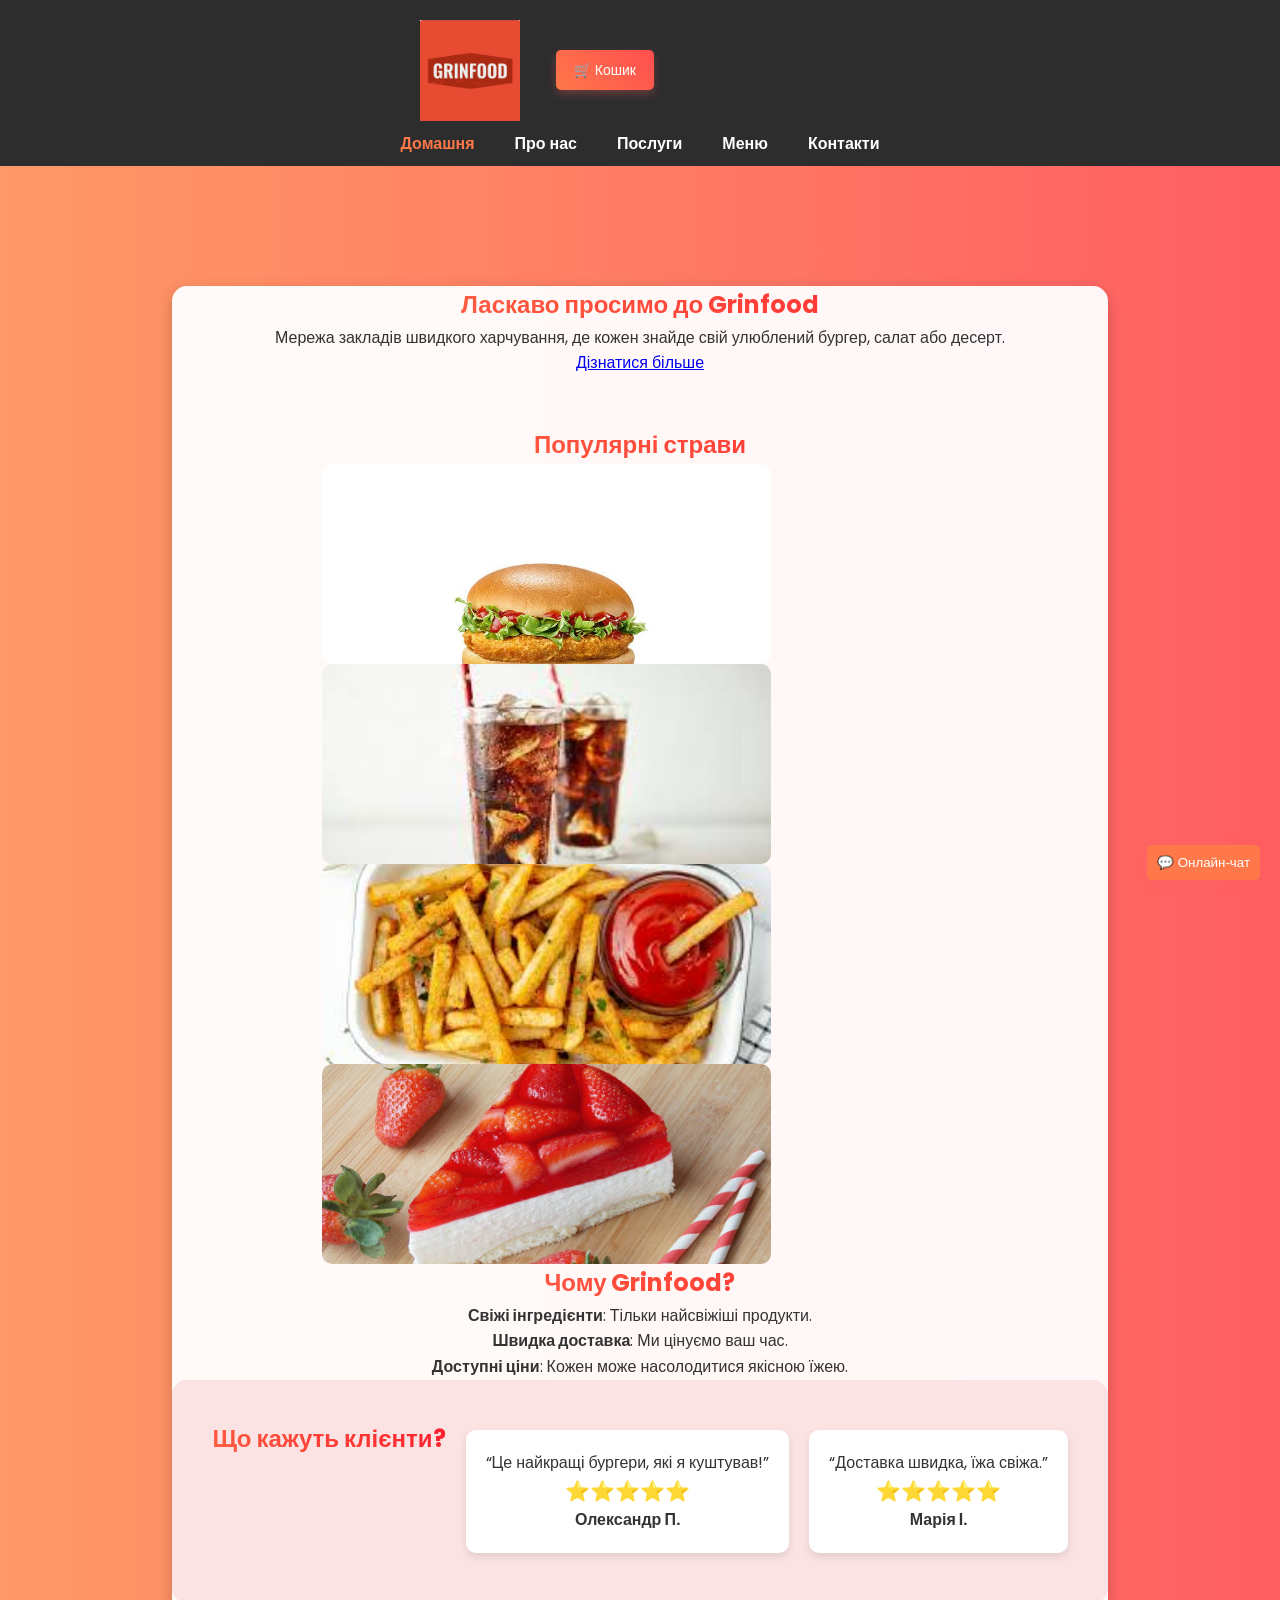
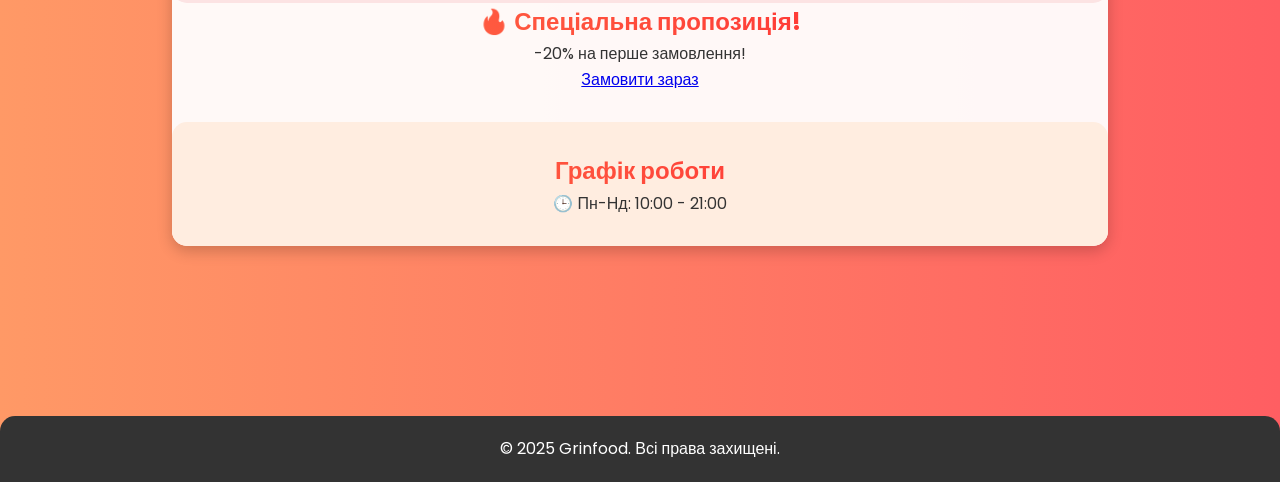
==== public/index.html @ 7db06504 "Update project" ====
<!DOCTYPE html>
<html lang="uk">
<head>
  <meta charset="UTF-8">
  <meta name="viewport" content="width=device-width, initial-scale=1.0">
  <title>Grinfood - Домашня</title>
  <link rel="stylesheet" href="css/styles.css">
  <link href="https://fonts.googleapis.com/css2?family=Poppins:wght@400;700&display=swap" rel="stylesheet">
</head>
<body>

<header>
  <nav>
    <div class="header-content">
      <a href="index.html" class="logo-link">
        <img src="images/logo.png" alt="Grinfood logo" class="logo">
      </a>
      <button class="cart-btn">🛒 Кошик</button>

      <div class="burger-menu">
        <div class="bar"></div>
        <div class="bar"></div>
        <div class="bar"></div>
      </div>
    </div>

    <ul class="nav-links">
      <li><a href="index.html" id="home">Домашня</a></li>
      <li><a href="about.html" id="about">Про нас</a></li>
      <li><a href="services.html" id="services">Послуги</a></li>
      <li><a href="menu.html" id="menu">Меню</a></li>
      <li><a href="contacts.html" id="contacts">Контакти</a></li>
    </ul>
  </nav>
</header>

<main>
  <!-- Головний блок -->
  <section id="hero">
    <h1>Ласкаво просимо до Grinfood</h1>
    <p>Мережа закладів швидкого харчування, де кожен знайде свій улюблений бургер, салат або десерт.</p>
    <a href="services.html" class="btn">Дізнатися більше</a>
  </section>

  <!-- Слайдер популярних страв -->
  <section class="popular-dishes">
    <h2>Популярні страви</h2>
    <div class="swiper mySwiper">
      <div class="swiper-wrapper">
        <div class="swiper-slide"><img src="images/chickenburger.jpg" alt="Бургер"></div>
        <div class="swiper-slide"><img src="images/cola.jpg" alt="Напій"></div>
        <div class="swiper-slide"><img src="images/fries.jpg" alt="Закуска"></div>
        <div class="swiper-slide"><img src="images/chizkeyk.jpg" alt="Десерт"></div>
      </div>
      <div class="swiper-pagination"></div>
    </div>
  </section>


  <!-- Переваги -->
  <section>
    <h2>Чому Grinfood?</h2>
    <ul id="features-list">
      <li><strong>Свіжі інгредієнти</strong>: Тільки найсвіжіші продукти.</li>
      <li><strong>Швидка доставка</strong>: Ми цінуємо ваш час.</li>
      <li><strong>Доступні ціни</strong>: Кожен може насолодитися якісною їжею.</li>
    </ul>
  </section>

  <!-- Відгуки -->
  <section class="testimonials">
    <h2>Що кажуть клієнти?</h2>
    <div class="review">
      <p>“Це найкращі бургери, які я куштував!”</p>
      <span>⭐⭐⭐⭐⭐</span>
      <h4>Олександр П.</h4>
    </div>
    <div class="review">
      <p>“Доставка швидка, їжа свіжа.”</p>
      <span>⭐⭐⭐⭐⭐</span>
      <h4>Марія І.</h4>
    </div>
  </section>

  <!-- Акції -->
  <section class="promo">
    <h2>🔥 Спеціальна пропозиція!</h2>
    <p>-20% на перше замовлення!</p>
    <a href="menu.html" class="btn">Замовити зараз</a>
  </section>

  <!-- Графік роботи -->
  <section class="work-schedule">
    <h2>Графік роботи</h2>
    <p>🕒 Пн-Нд: 10:00 - 21:00</p>
  </section>
</main>

<!-- Кошик -->
<div id="cart" class="cart">
  <h2>🛒 Ваш кошик</h2>
  <ul id="cart-items"></ul>
  <p><strong>Загальна сума: <span id="total-price">0</span> грн</strong></p>
  <button onclick="clearCart()">Очистити кошик</button>
  <button onclick="checkout()">Оформити замовлення</button>
</div>
<button id="scrollTopBtn">⬆️ Вгору</button>

<div class="theme-toggle">
  <span>🌞</span>
  <input type="checkbox" id="theme-switch">
  <span>🌙</span>
  <button id="theme-toggle">🌙 / ☀️</button>

</div>

<div class="chat-widget">
  <button id="chat-btn">💬 Онлайн-чат</button>
  <div class="chat-box" id="chat-box">
    <p>Привіт! Як ми можемо допомогти?</p>
    <input type="text" placeholder="Напишіть ваше запитання..." id="chat-input">
  </div>
</div>
<div id="discount-popup">
  <p>🎉 Спеціальна знижка 10% на перше замовлення!</p>
  <button onclick="closePopup()">Закрити</button>
</div>

<footer>
  <p>&copy; 2025 Grinfood. Всі права захищені.</p>
</footer>

<script src="js/script.js"></script>
</body>
</html>
---- public/css/styles.css ----
/* ====== ГЛОБАЛЬНІ СТИЛІ ====== */
* {
    margin: 0;
    padding: 0;
    box-sizing: border-box;
}

body {
    font-family: 'Poppins', sans-serif;
    background: linear-gradient(to right, #ff9966, #ff5e62);
    color: #333;
    line-height: 1.6;

    display: flex;
    flex-direction: column;
    min-height: 100vh;
}

/* ====== HEADER ====== */
header {
    background: #2d2d2d;
    padding: 10px 0;
    display: flex;
    justify-content: center;
    align-items: center;
    width: 100%;
    z-index: 1000;
    position: relative;
}


/* Вирівнюємо контент у хедері */
.header-content {
    display: flex;
    align-items: center;
    justify-content: space-between;
    width: 100%;
    max-width: 1200px;
    padding: 10px 20px;
}

/* Логотип */
.logo-link {
    display: flex;
    align-items: center;
    margin-left: 10px;
    margin-right: 20px;
}

.logo-link img {
    width: 100px;
    height: auto;
    transition: transform 0.3s ease-in-out;
}

.logo-link img:hover {
    transform: scale(1.1);
}

/* Кошик */
.cart {
    display: none; /* Приховати кошик */
    position: fixed;
    right: 20px;
    top: 80px;
    width: 300px;
    background: white;
    border: 1px solid #ccc;
    padding: 15px;
    box-shadow: 0 4px 8px rgba(0,0,0,0.1);
    z-index: 1000;
}

.cart.show {
    display: block; /* Показати кошик при відкритті */
}

.cart-btn {
    display: flex;
    position: relative;
    background: linear-gradient(45deg, #ff7849, #ff4e50);
    color: white;
    border: none;
    gap: 10px;
    padding: 12px 18px;
    cursor: pointer;
    font-size: 14px;
    border-radius: 5px;
    transition: all 0.3s ease-in-out;
    box-shadow: 0 4px 10px rgba(255, 100, 100, 0.3);
    margin-right: 200px;

}

.cart-btn:hover {
    background: linear-gradient(45deg, #ff5a36, #ff1a1f);
    transform: scale(1.05);
}


/* НАВІГАЦІЯ */
.nav-links {
    display: flex;
    gap: 20px;
    list-style: none;
}

.nav-links li a {
    color: #fff;
    text-decoration: none;
    font-weight: 600;
    padding: 10px;
    transition: color 0.3s ease-in-out;
    list-style: none;
}

.nav-links li a:hover,
.nav-links li a.active {
    color: #ff7849;
}

/* ГОЛОВНИЙ КОНТЕНТ */
main {
    max-width: 80%;

    margin: 120px auto;

    background: rgba(255, 255, 255, 0.95);
    border-radius: 15px;
    box-shadow: 0 5px 15px rgba(0, 0, 0, 0.2);
    text-align: center;
}

/* Картинки */
.gallery {
    display: flex;
    justify-content: center;
    gap: 20px;
    flex-wrap: wrap;
}

.gallery img {
    width: 250px;
    height: 180px;
    object-fit: cover;
    border-radius: 10px;
    transition: transform 0.3s ease-in-out, box-shadow 0.3s ease-in-out;
}

.gallery img:hover {
    transform: scale(1.1);
    box-shadow: 0 5px 15px rgba(0, 0, 0, 0.3);
}

/* ВІДГУКИ */
.testimonials {
    text-align: center;
    padding: 40px;
}

.review {
    background: white;
    padding: 20px;
    margin: 10px auto;
    max-width: 500px;
    border-radius: 10px;
    box-shadow: 0 4px 8px rgba(0, 0, 0, 0.1);
}

.review span {
    font-size: 20px;
    color: gold;
}

/* КНОПКИ */
button {
    background: linear-gradient(45deg, #ff7849, #ff4e50);
    color: #fff;
    padding: 12px 18px;
    border: none;
    cursor: pointer;
    border-radius: 5px;
    transition: all 0.3s ease-in-out;
    box-shadow: 0 4px 10px rgba(255, 100, 100, 0.3);
}

button:hover {
    background: linear-gradient(45deg, #ff5a36, #ff1a1f);
    transform: scale(1.05);
}

/* АДАПТАЦІЯ ДЛЯ МОБІЛЬНИХ */
@media (max-width: 1024px) {
    .burger-menu {
        display: flex;
    }

    .nav-links {
        display: none;
        flex-direction: column;
        position: absolute;
        top: 60px;
        right: 10px;
        background: rgba(0, 0, 0, 0.9);
        width: 220px;
        padding: 10px 0;
        text-align: center;
        border-radius: 8px;
        box-shadow: 0px 4px 6px rgba(0, 0, 0, 0.2);
    }

    .nav-links.active {
        display: flex;
    }


    .burger-menu .bar {
        width: 25px;
        height: 3px;
        background-color: #fff;
        margin: 4px 0;
        transition: transform 0.4s ease-in-out, opacity 0.3s ease-in-out;
    }

    main {
        max-width: 95%;
        padding: 120px;
    }
}

/* ====== ДОДАТКОВИЙ ФОН ДЛЯ СЕКЦІЙ ====== */
.section {
    padding: 50px;
    border-radius: 15px;
    margin: 30px auto;
    background: rgba(255, 255, 255, 0.95);
    box-shadow: 0 5px 15px rgba(0, 0, 0, 0.2);
    list-style: none;
}

/* ====== ФОРМА ЗВОРОТНОГО ЗВ'ЯЗКУ ====== */
.contact-form {
    max-width: 600px;
    margin: auto;
    text-align: left;
    padding: 30px;
    background: white;
    border-radius: 10px;
    box-shadow: 0 5px 10px rgba(0, 0, 0, 0.1);
}

.contact-form label {
    font-weight: bold;
}

.contact-form input,
.contact-form textarea {
    width: 100%;
    padding: 12px;
    margin-top: 5px;
    border: 1px solid #ccc;
    border-radius: 5px;
}

.contact-form button {
    width: 100%;
    padding: 12px;
    font-size: 16px;
}

/* ====== АНІМАЦІЯ ДЛЯ БЛОКІВ ====== */
.fade-in {
    opacity: 0;
    transform: translateY(30px);
    animation: fadeIn 1s ease-in-out forwards;
}

@keyframes fadeIn {
    from {
        opacity: 0;
        transform: translateY(30px);
    }
    to {
        opacity: 1;
        transform: translateY(0);
    }
}

/* ====== ГАРНИЙ ЕФЕКТ ПРИ НАВЕДЕННІ НА НАПИСИ ====== */
h1, h2, h3 {
    transition: color 0.3s ease-in-out;
}

h1:hover, h2:hover, h3:hover {
    color: #ff7849;
}

/* ====== СЕКЦІЯ ГРАФІКУ РОБОТИ ====== */
.work-schedule {
    text-align: center;
    padding: 30px;
    background: #ffede0;
    border-radius: 15px;
    margin-top: 30px;
}

/* ====== ФУТЕР ====== */
footer {
    background: #333;
    color: white;
    text-align: center;
    padding: 20px;
    margin-top: 50px;
    border-radius: 15px 15px 0 0;
}

/* ====== ЕФЕКТИ НА ТЕКСТ ====== */
@keyframes textBlink {
    0% { color: #ff5e62; }
    50% { color: #ff9966; }
    100% { color: #ff5e62; }
}

.blink {
    animation: textBlink 2s infinite;
}

/* ====== 3D-ЕФЕКТ ДЛЯ КАРТОЧОК ====== */
.card {
    background: white;
    padding: 20px;
    border-radius: 10px;
    text-align: center;
    gap: 20px;
    justify-content: center;
    align-items: center;
    transition: transform 0.3s ease, box-shadow 0.3s ease;
    box-shadow: 0 4px 8px rgba(0,0,0,0.1);
}

.card:hover {
    transform: scale(1.05);
    box-shadow: 0 8px 16px rgba(0,0,0,0.2);
}

/* ====== ВЕЛИКИЙ СЛАЙДЕР ====== */
.big-slider {
    width: 100%;
    height: 400px;
    display: flex;
    align-items: center;
    justify-content: center;
    color: white;
    font-size: 36px;
    font-weight: bold;
    text-shadow: 2px 2px 10px rgba(0,0,0,0.5);
}

/* ====== КНОПКА ПРОКРУТКИ ВГОРУ ====== */
.scroll-top {
    position: fixed;
    bottom: 20px;
    right: 20px;
    background: #ff4e50;
    color: white;
    border: none;
    padding: 10px 15px;
    border-radius: 50%;
    cursor: pointer;
    box-shadow: 0 4px 10px rgba(255, 100, 100, 0.3);
    transition: all 0.3s ease-in-out;
}

.scroll-top:hover {
    background: #ff1a1f;
    transform: scale(1.1);
}
/* ====== СТИЛІ ДЛЯ ПАНЕЛІ КАТЕГОРІЙ ====== */
.category-panel {
    display: flex;
    justify-content: center;
    gap: 15px;
    margin: 20px 0;
}

.category-panel button {
    background: linear-gradient(135deg, #ff6a00, #ee0979);
    color: white;
    border: none;
    padding: 12px 20px;
    font-size: 16px;
    border-radius: 20px;
    cursor: pointer;
    transition: all 0.3s ease-in-out;
}

.category-panel button:hover {
    background: linear-gradient(135deg, #ff512f, #dd2476);
    transform: scale(1.1);
}

/* ====== РЕЙТИНГИ ТОВАРІВ ====== */
.rating {
    display: flex;
    justify-content: center;
    margin-top: 10px;
}

.star {
    color: gold;
    font-size: 20px;
    margin: 0 2px;
}

/* ====== БЛОК ВІДГУКІВ ====== */
.testimonials {
    display: flex;
    flex-wrap: wrap;
    justify-content: center;
    gap: 20px;
    padding: 40px;
    background: #fce3e3;
    border-radius: 15px;
}

.testimonial-card {
    background: white;
    padding: 20px;
    max-width: 400px;
    border-radius: 10px;
    box-shadow: 0 4px 8px rgba(0,0,0,0.1);
}

.testimonial-card p {
    font-style: italic;
}

/* ====== ДОДАНІ СПЕЦІАЛЬНІ ПРОПОЗИЦІЇ ====== */
.special-offers {
    text-align: center;
    padding: 40px;
    background: #ffecd2;
    border-radius: 15px;
}

.special-offers a {
    display: inline-block;
    background: #ff6b6b;
    color: white;
    text-decoration: none;
    padding: 12px 25px;
    border-radius: 5px;
    transition: all 0.3s ease-in-out;
}

.special-offers a:hover {
    background: #ff3f3f;
    transform: scale(1.05);
}

/* ====== ФОРМА ОФОРМЛЕННЯ ЗАМОВЛЕННЯ ====== */
.checkout-form {
    max-width: 500px;
    margin: auto;
    background: white;
    padding: 30px;
    border-radius: 15px;
    box-shadow: 0 4px 10px rgba(0,0,0,0.2);
}

.checkout-form input,
.checkout-form select {
    width: 100%;
    padding: 12px;
    margin-top: 10px;
    border: 1px solid #ddd;
    border-radius: 5px;
}

.checkout-form button {
    width: 100%;
    padding: 12px;
    font-size: 18px;
    background: #ff5e62;
    color: white;
    border: none;
    border-radius: 5px;
    cursor: pointer;
    transition: all 0.3s ease-in-out;
}

.checkout-form button:hover {
    background: #ff1e2d;
}

/* ====== СПОВІЩЕННЯ ПРО АКЦІЇ ====== */
.notification-banner {
    background: linear-gradient(135deg, #ff9a9e, #fad0c4);
    text-align: center;
    padding: 15px;
    font-size: 18px;
    font-weight: bold;
    color: white;
    border-radius: 10px;
    margin-bottom: 20px;
}

/* ====== СПЕЦІАЛЬНИЙ ЕФЕКТ ДЛЯ ОФОРМЛЕННЯ ВІДГУКІВ ====== */
.review-card {
    background: white;
    padding: 15px;
    border-radius: 10px;
    box-shadow: 0 4px 10px rgba(0,0,0,0.2);
    transition: transform 0.3s ease-in-out;
}

.review-card:hover {
    transform: scale(1.03);
}

/* ====== ЛЕГКИЙ ЕФЕКТ НЕОНУ ДЛЯ КНОПОК ====== */
.neon-button {
    display: inline-block;
    padding: 10px 20px;
    font-size: 16px;
    font-weight: bold;
    text-transform: uppercase;
    color: white;
    background: #ff4b2b;
    border-radius: 30px;
    box-shadow: 0 0 5px rgba(255, 75, 43, 0.5);
    transition: all 0.3s ease-in-out;
}

.neon-button:hover {
    box-shadow: 0 0 15px rgba(255, 75, 43, 0.8);
    transform: scale(1.1);
}

/* ====== ПІДКРЕСЛЕННЯ ПРИ НАВЕДЕННІ НА ЗАГОЛОВКИ ====== */
h1, h2, h3 {
    position: relative;
}

h1::after, h2::after, h3::after {
    content: "";
    position: absolute;
    width: 0;
    height: 3px;
    background: #ff4b2b;
    left: 50%;
    bottom: -5px;
    transition: width 0.3s ease-in-out, left 0.3s ease-in-out;
}

h1:hover::after, h2:hover::after, h3:hover::after {
    width: 100%;
    left: 0;
}

/* ====== ГРАДІЄНТНИЙ ФОН ДЛЯ ПРЕМІАЛЬНИХ ТОВАРІВ ====== */
.premium-product {
    background: linear-gradient(135deg, #f8ffae, #43c6ac);
    padding: 15px;
    border-radius: 10px;
    box-shadow: 0 4px 8px rgba(0,0,0,0.2);
}

/* ====== АДАПТИВНІСТЬ ДЛЯ МОБІЛЬНИХ ПРИСТРОЇВ ====== */
@media (max-width: 768px) {
    .testimonials {
        flex-direction: column;
    }

    .testimonial-card {
        width: 90%;
        margin: auto;
    }

    .category-panel {
        flex-direction: column;
        gap: 10px;
    }

    .checkout-form {
        width: 90%;
    }
}

/* ====== ПРОКРУТКА ВНИЗ З ПОВІЛЬНИМ ЕФЕКТОМ ====== */
html {
    scroll-behavior: smooth;
}

/* ====== СПОВІЩЕННЯ ПРО НОВІ ПРОДУКТИ ====== */
.new-product-alert {
    background: linear-gradient(135deg, #ff758c, #ff7eb3);
    padding: 15px;
    text-align: center;
    font-weight: bold;
    color: white;
    border-radius: 10px;
    margin-bottom: 20px;
}
/* ====== АДАПТИВНІСТЬ ДЛЯ ЗОБРАЖЕНЬ ====== */
img {
    max-width: 100%; /* Забезпечує, що зображення не виходять за межі батьківського контейнера */
    height: auto; /* Зберігає пропорції зображення */
    display: block; /* Вирівнює по центру */
    margin: 0 auto;
}

/* ====== АДАПТИВНІСТЬ ДЛЯ КОНТЕЙНЕРІВ ІЗ ЗОБРАЖЕННЯМИ ====== */
.image-container {
    width: 100%;
    max-width: 1200px; /* Обмеження максимальної ширини */
    margin: 0 auto;
    overflow: hidden; /* Уникає виходу зображень за межі */
}

.image-container img {
    width: 100%;
    height: auto;
    object-fit: cover; /* Обрізає картинку без спотворення */
    border-radius: 10px; /* Злегка округлює кути */
}

/* ====== ДОДАТКОВА АДАПТИВНІСТЬ ДЛЯ МОБІЛЬНИХ ПРИСТРОЇВ ====== */
@media (max-width: 768px) {
    .image-container {
        padding: 10px;
        width: 100%;
    }

    .image-container img {
        border-radius: 5px;
        width: 100%;
    }
}
.section-title {
    display: flex;
    align-items: center;
    justify-content: center;
    font-size: 24px;
    font-weight: bold;
    color: #ff7849;
    position: relative;
    list-style: none;
    padding-bottom: 15px; /* Додає простір між текстом і лінією */
}

/* Червона лінія під заголовком */
.section-title::after {
    content: "";
    position: absolute;
    bottom: 0;
    left: 50%;
    width: 80%;
    list-style: none;
    height: 3px;
    background: #ff7849;
    transform: translateX(-50%);
}

/* Відступ для картинок, щоб лінія не накладалася */
.food-items {
    display: flex;
    flex-wrap: wrap;
    justify-content: center;
    margin-top: 20px; /* Додає відступ між заголовком і фото */
}

.food-items img {
    max-width: 100%;
    height: auto;
    border-radius: 10px; /* Злегка округлює краї */
    display: block;
}
.parent-container {
    overflow: hidden;
}
/* Прибирає маркери списку */
ul, ol {
    list-style: none;
    padding-left: 0;
}

/* Якщо маркери додаються через псевдоелементи */
li::before, li::after {
    content: none !important;
}


/* Якщо вони йдуть в .section або .testimonials */
.section ul, .section ol,
.testimonials ul, .testimonials ol {
    list-style: none;
    padding-left: 0;
}

.section-container {
    display: flex;
    align-items: center;
    justify-content: center;
    text-align: center;
    gap: 20px;
    padding: 20px;
    border-radius: 15px;
    background: #fff;
    box-shadow: 0 4px 10px rgba(0, 0, 0, 0.1);
    transition: transform 0.3s ease-in-out, box-shadow 0.3s ease-in-out;
}

.section-container:hover {
    transform: translateY(-5px);
    box-shadow: 0 8px 20px rgba(0, 0, 0, 0.2);
}
.section-container {
    background: linear-gradient(135deg, #ff9a9e, #fad0c4);
}
.section-container {
    opacity: 0;
    transform: translateY(30px);
    animation: fadeIn 1s ease-in-out forwards;
}

@keyframes fadeIn {
    from {
        opacity: 0;
        transform: translateY(30px);
    }
    to {
        opacity: 1;
        transform: translateY(0);
    }
}
.section-container img {
    width: 50px;
    height: auto;
    filter: drop-shadow(0 0 10px rgba(255, 100, 100, 0.5));
    transition: filter 0.3s ease-in-out;
}

.section-container:hover img {
    filter: drop-shadow(0 0 15px rgba(255, 100, 100, 0.8));
}
.section-text h3 {
    transition: color 0.3s ease-in-out;
}

.section-container:hover .section-text h3 {
    color: #ff4b2b;
}
@media (max-width: 768px) {
    .section-container {
        flex-direction: column;
        text-align: center;
        gap: 10px;
    }
}
.map-btn {
    display: inline-block;
    margin-top: 10px;
    padding: 10px 20px;
    background: #ff7849;
    color: white;
    font-weight: bold;
    text-decoration: none;
    border-radius: 5px;
    transition: background 0.3s ease-in-out;
}

.map-btn:hover {
    background: #ff3f3f;
}
.fade-in {
    opacity: 0;
    transform: translateY(30px);
    animation: fadeIn 1s ease-in-out forwards;
}

@keyframes fadeIn {
    from {
        opacity: 0;
        transform: translateY(30px);
    }
    to {
        opacity: 1;
        transform: translateY(0);
    }
}
.faq-section {
    max-width: 800px;
    margin: 50px auto;
    text-align: left;
}

.faq-question {
    width: 100%;
    padding: 10px;
    font-size: 18px;
    border: none;
    background: #ff7849;
    color: white;
    text-align: left;
    cursor: pointer;
    margin-top: 5px;
    transition: background 0.3s ease-in-out;
}

.faq-question:hover {
    background: #ff3f3f;
}

.faq-answer {
    display: none;
    padding: 10px;
    background: #fff4e6;
    border-left: 3px solid #ff7849;
}
#scrollTopBtn {
    position: fixed;
    bottom: 20px;
    right: 20px;
    padding: 10px 15px;
    background: #ff4e50;
    color: white;
    border: none;
    border-radius: 50%;
    cursor: pointer;
    display: none;
    transition: transform 0.3s ease-in-out;
}

#scrollTopBtn:hover {
    transform: scale(1.1);
}
.popular-dishes {
    text-align: center;
    margin-top: 50px;
}

.swiper {
    width: 80%; /* Ширина всього слайдера */
    height: auto;
}

.swiper-slide img {
    width: 60%; /* Зменшена ширина фото */
    max-height: 200px; /* Обмеження по висоті */
    object-fit: cover; /* Обрізає зайві частини фото, зберігаючи пропорції */
    border-radius: 10px; /* Закруглення кутів */
    transition: transform 0.3s ease-in-out;
}

.swiper-slide img:hover {
    transform: scale(1.05);
}

.theme-toggle {
    display: flex;
    align-items: center;
    gap: 10px;
    position: fixed;
    top: 10px;
    right: 20px;
}

body.dark-mode {
    background-color: #222;
    color: white;
}

body.dark-mode header {
    background-color: #1a1a1a;
}

body.dark-mode .cart-btn {
    background: linear-gradient(45deg, #bb0000, #990000);
}
#search {
    display: block;
    width: 100%;
    padding: 10px;
    margin-bottom: 10px;
    border: 2px solid #ff7849;
    border-radius: 5px;
}
.chat-widget {
    position: fixed;
    bottom: 20px;
    right: 20px;
}

.chat-box {
    display: none;
    background: white;
    padding: 10px;
    border-radius: 5px;
    box-shadow: 0 4px 10px rgba(0,0,0,0.2);
}

#chat-btn {
    background: #ff7849;
    color: white;
    padding: 10px;
    border: none;
    border-radius: 5px;
    cursor: pointer;
}
/* Темний режим */
.dark-mode {
    background-color: #1e1e1e;
    color: #f5f5f5;
}

.dark-mode header {
    background-color: #333;
}

.dark-mode .section {
    background-color: #2c2c2c;
    color: #fff;
}

.dark-mode a {
    color: #ff7849;
}

/* Кнопка перемикання теми */
#theme-toggle {
    position: fixed;
    top: 10px;
    right: 20px;
    background: #ff7849;
    color: white;
    border: none;
    padding: 10px 15px;
    cursor: pointer;
    font-size: 14px;
    border-radius: 5px;
    transition: all 0.3s ease-in-out;
}

#theme-toggle:hover {
    background: #ff5a36;
    transform: scale(1.1);
}
h1, h2 {
    background: linear-gradient(45deg, #ff7849, #ff1e2d);
    -webkit-background-clip: text;
    -webkit-text-fill-color: transparent;
}
button {
    position: relative;
    overflow: hidden;
}

button::after {
    content: "";
    position: absolute;
    width: 100%;
    height: 100%;
    background: rgba(255, 255, 255, 0.2);
    top: 0;
    left: -100%;
    transition: left 0.5s;
}

button:hover::after {
    left: 100%;
}
.section {
    opacity: 0;
    transform: translateY(20px);
    animation: fadeIn 1s ease-in-out forwards;
}

@keyframes fadeIn {
    from {
        opacity: 0;
        transform: translateY(20px);
    }
    to {
        opacity: 1;
        transform: translateY(0);
    }
}
.glow {
    color: #ff4e50;
    text-shadow: 0 0 5px #ff4e50, 0 0 10px #ff1e2d;
}
@media (prefers-color-scheme: dark) {
    body {
        background-color: #1e1e1e;
        color: white;
    }
}
.logo {
    animation: float 2s ease-in-out infinite;
}

@keyframes float {
    0% { transform: translateY(0px); }
    50% { transform: translateY(-5px); }
    100% { transform: translateY(0px); }
}
button {
    position: relative;
    overflow: hidden;
}

button::before {
    content: "";
    position: absolute;
    width: 100%;
    height: 300%;
    top: 50%;
    left: 50%;
    background: radial-gradient(circle, rgba(255, 255, 255, 0.3) 10%, transparent 10%);
    transform: translate(-50%, -50%) scale(0);
    transition: transform 0.5s ease-out;
}

button:hover::before {
    transform: translate(-50%, -50%) scale(1);
}
@media (prefers-color-scheme: dark) {
    body {
        background-color: #1e1e1e;
        color: white;
    }
}
.blur-active {
    filter: blur(5px);
    transition: filter 0.3s ease-in-out;
}
#discount-popup {
    position: fixed;
    bottom: 20px;
    left: 50%;
    transform: translateX(-50%);
    background: #ff4e50;
    color: white;
    padding: 15px;
    border-radius: 8px;
    display: none;
}
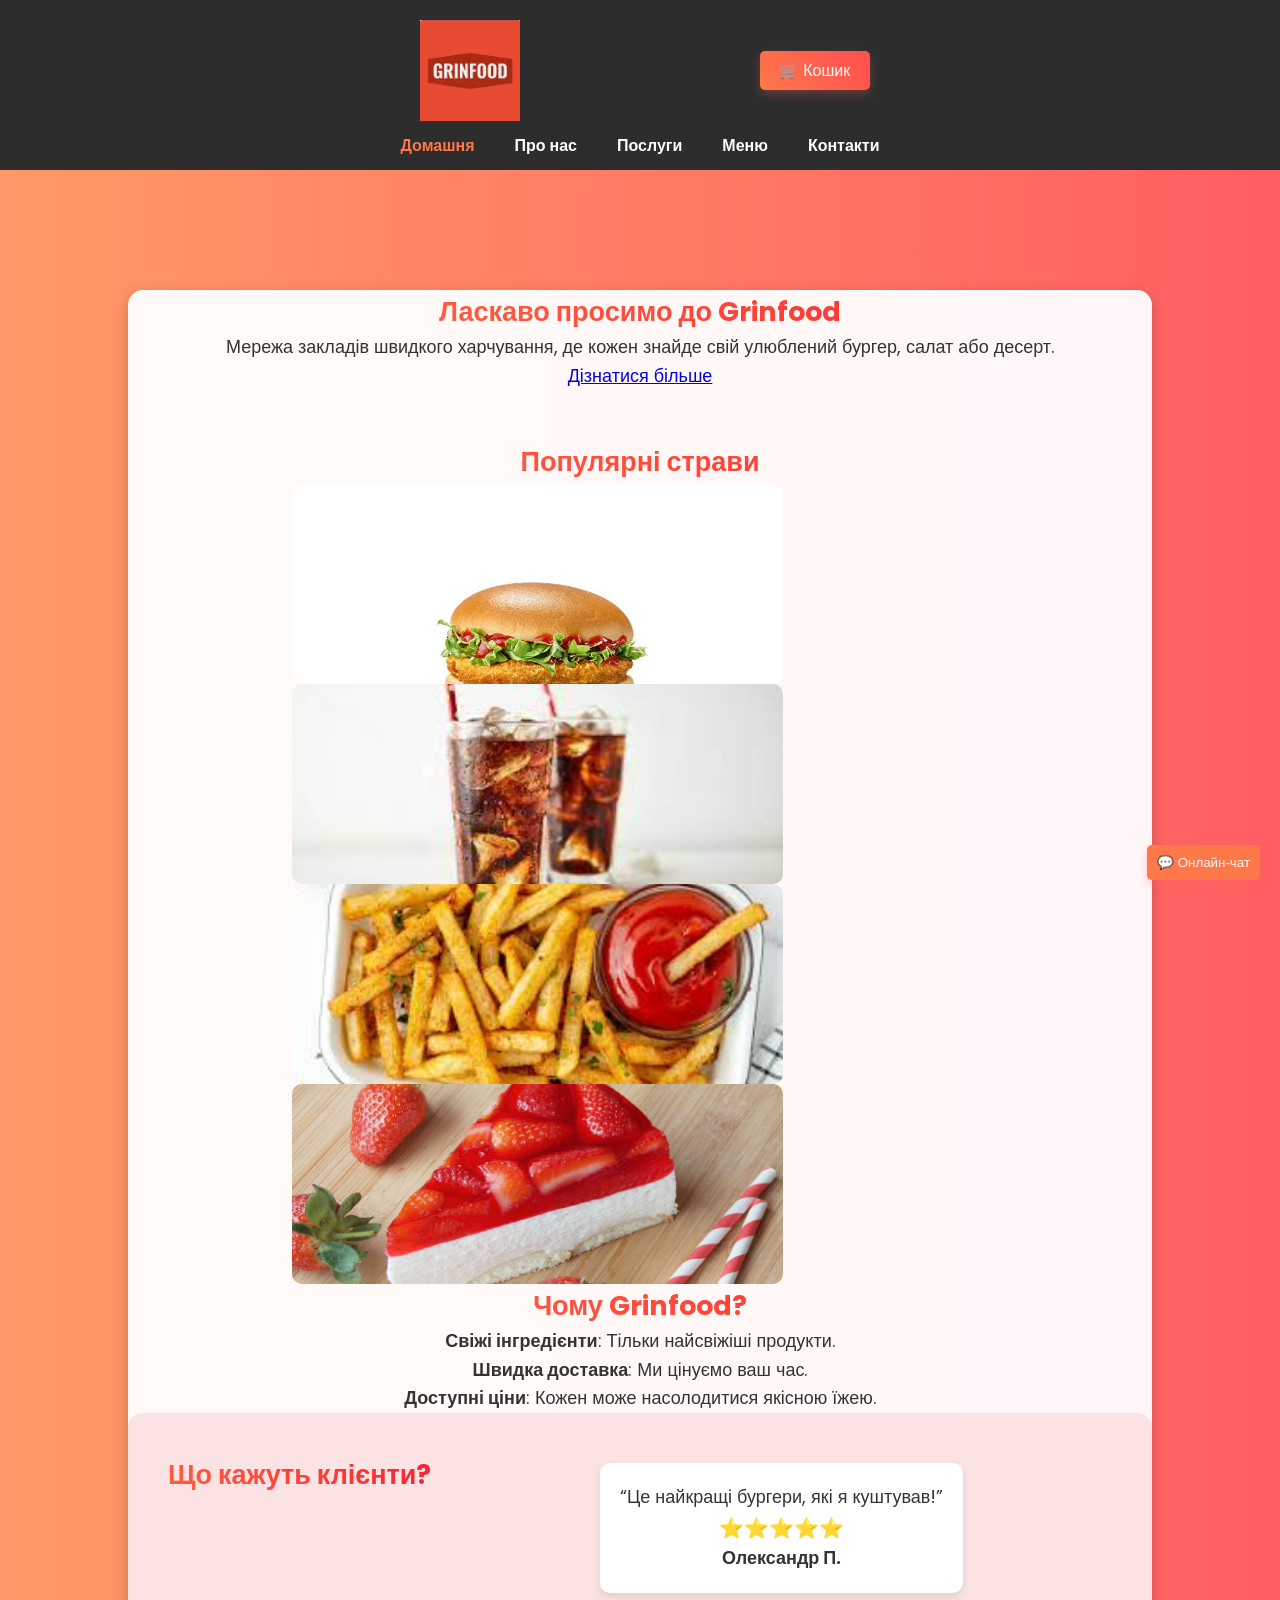
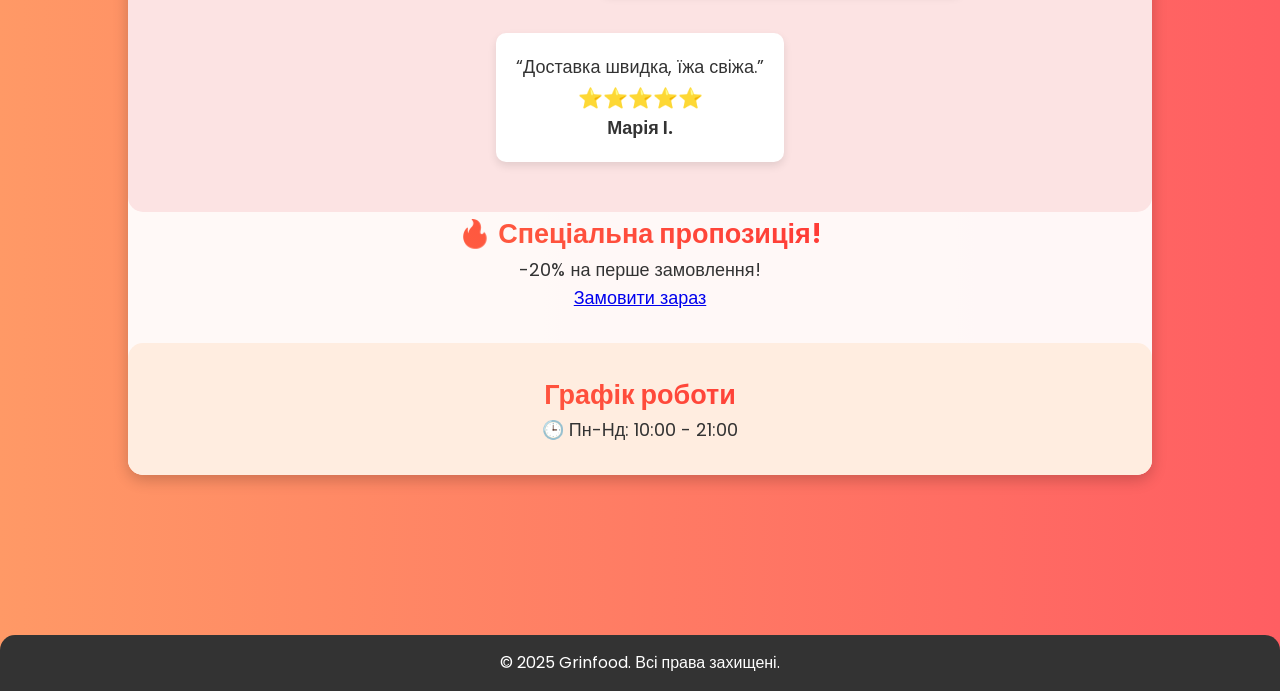
==== commit ff647e06: "fix4" ====
--- a/public/index.html
+++ b/public/index.html
@@ -35,14 +35,14 @@
 </header>
 
 <main>
-  <!-- Головний блок -->
+
   <section id="hero">
     <h1>Ласкаво просимо до Grinfood</h1>
     <p>Мережа закладів швидкого харчування, де кожен знайде свій улюблений бургер, салат або десерт.</p>
     <a href="services.html" class="btn">Дізнатися більше</a>
   </section>
 
-  <!-- Слайдер популярних страв -->
+
   <section class="popular-dishes">
     <h2>Популярні страви</h2>
     <div class="swiper mySwiper">
@@ -57,7 +57,7 @@
   </section>
 
 
-  <!-- Переваги -->
+
   <section>
     <h2>Чому Grinfood?</h2>
     <ul id="features-list">
@@ -67,7 +67,7 @@
     </ul>
   </section>
 
-  <!-- Відгуки -->
+
   <section class="testimonials">
     <h2>Що кажуть клієнти?</h2>
     <div class="review">
@@ -82,21 +82,21 @@
     </div>
   </section>
 
-  <!-- Акції -->
+
   <section class="promo">
     <h2>🔥 Спеціальна пропозиція!</h2>
     <p>-20% на перше замовлення!</p>
     <a href="menu.html" class="btn">Замовити зараз</a>
   </section>
 
-  <!-- Графік роботи -->
+
   <section class="work-schedule">
     <h2>Графік роботи</h2>
     <p>🕒 Пн-Нд: 10:00 - 21:00</p>
   </section>
 </main>
 
-<!-- Кошик -->
+
 <div id="cart" class="cart">
   <h2>🛒 Ваш кошик</h2>
   <ul id="cart-items"></ul>
--- a/public/css/styles.css
+++ b/public/css/styles.css
@@ -1,4 +1,3 @@
-/* ====== ГЛОБАЛЬНІ СТИЛІ ====== */
 * {
     margin: 0;
     padding: 0;
@@ -10,13 +9,14 @@
     background: linear-gradient(to right, #ff9966, #ff5e62);
     color: #333;
     line-height: 1.6;
-
     display: flex;
     flex-direction: column;
     min-height: 100vh;
-}
-
-/* ====== HEADER ====== */
+    font-size: clamp(14px, 2vw, 18px); /* Додає адаптивність шрифту */
+}
+
+
+
 header {
     background: #2d2d2d;
     padding: 10px 0;
@@ -26,10 +26,12 @@
     width: 100%;
     z-index: 1000;
     position: relative;
-}
-
-
-/* Вирівнюємо контент у хедері */
+<meta name="viewport" content="width=device-width, initial-scale=1.0, maximum-scale=1.0, user-scalable=no">
+
+}
+
+
+
 .header-content {
     display: flex;
     align-items: center;
@@ -39,7 +41,7 @@
     padding: 10px 20px;
 }
 
-/* Логотип */
+
 .logo-link {
     display: flex;
     align-items: center;
@@ -48,28 +50,31 @@
 }
 
 .logo-link img {
-    width: 100px;
+    width: clamp(60px, 10vw, 100px); /* Динамічний розмір логотипу */
     height: auto;
     transition: transform 0.3s ease-in-out;
 }
 
+
 .logo-link img:hover {
     transform: scale(1.1);
 }
 
-/* Кошик */
+
 .cart {
-    display: none; /* Приховати кошик */
+    display: none;
     position: fixed;
     right: 20px;
     top: 80px;
-    width: 300px;
+    width: 280px; /* Менший розмір */
     background: white;
     border: 1px solid #ccc;
-    padding: 15px;
+    padding: 10px;
     box-shadow: 0 4px 8px rgba(0,0,0,0.1);
     z-index: 1000;
-}
+    font-size: clamp(12px, 1.5vw, 16px);
+}
+
 
 .cart.show {
     display: block; /* Показати кошик при відкритті */
@@ -77,20 +82,51 @@
 
 .cart-btn {
     display: flex;
-    position: relative;
+    align-items: center;
+    justify-content: center;
+    gap: 5px;
     background: linear-gradient(45deg, #ff7849, #ff4e50);
     color: white;
     border: none;
-    gap: 10px;
-    padding: 12px 18px;
+    padding: 10px 16px;
     cursor: pointer;
-    font-size: 14px;
+    font-size: clamp(12px, 1.5vw, 16px); /* Автоматичний розмір */
     border-radius: 5px;
     transition: all 0.3s ease-in-out;
     box-shadow: 0 4px 10px rgba(255, 100, 100, 0.3);
-    margin-right: 200px;
-
-}
+    min-width: 110px; /* Мінімальна ширина */
+    max-width: 180px; /* Максимальна ширина */
+    white-space: nowrap; /* Запобігає переносу тексту */
+    text-align: center;
+}
+
+@media (max-width: 768px) {
+    .cart-btn {
+        font-size: 12px;
+        padding: 8px 12px;
+        margin-right: 10px;
+    }
+}
+@media (max-width: 768px) {
+    h1 {
+        font-size: clamp(24px, 5vw, 40px); /* Автоматичне масштабування */
+        text-align: left; /* Вирівнюємо зліва */
+        margin-bottom: 10px;
+    }
+    h2 {
+        font-size: clamp(20px, 4vw, 32px);
+        text-align: left;
+        margin-bottom: 10px;
+    }
+    p {
+        font-size: clamp(14px, 2.5vw, 18px);
+        text-align: left;
+        line-height: 1.6;
+        word-break: break-word;
+    }
+}
+
+
 
 .cart-btn:hover {
     background: linear-gradient(45deg, #ff5a36, #ff1a1f);
@@ -98,7 +134,7 @@
 }
 
 
-/* НАВІГАЦІЯ */
+
 .nav-links {
     display: flex;
     gap: 20px;
@@ -111,15 +147,16 @@
     font-weight: 600;
     padding: 10px;
     transition: color 0.3s ease-in-out;
-    list-style: none;
-}
+    font-size: clamp(14px, 1.8vw, 16px);
+}
+
 
 .nav-links li a:hover,
 .nav-links li a.active {
     color: #ff7849;
 }
 
-/* ГОЛОВНИЙ КОНТЕНТ */
+
 main {
     max-width: 80%;
 
@@ -131,7 +168,7 @@
     text-align: center;
 }
 
-/* Картинки */
+
 .gallery {
     display: flex;
     justify-content: center;
@@ -140,12 +177,18 @@
 }
 
 .gallery img {
-    width: 250px;
-    height: 180px;
-    object-fit: cover;
+    width: clamp(180px, 40vw, 250px); /* Динамічний розмір */
+    height: auto;
     border-radius: 10px;
     transition: transform 0.3s ease-in-out, box-shadow 0.3s ease-in-out;
 }
+@media (max-width: 768px) {
+    .gallery img {
+        width: 80%;
+        max-height: 150px;
+    }
+}
+
 
 .gallery img:hover {
     transform: scale(1.1);
@@ -172,7 +215,7 @@
     color: gold;
 }
 
-/* КНОПКИ */
+
 button {
     background: linear-gradient(45deg, #ff7849, #ff4e50);
     color: #fff;
@@ -189,8 +232,8 @@
     transform: scale(1.05);
 }
 
-/* АДАПТАЦІЯ ДЛЯ МОБІЛЬНИХ */
-@media (max-width: 1024px) {
+
+@media (max-width: 480px) {
     .burger-menu {
         display: flex;
     }
@@ -226,9 +269,14 @@
         max-width: 95%;
         padding: 120px;
     }
-}
-
-/* ====== ДОДАТКОВИЙ ФОН ДЛЯ СЕКЦІЙ ====== */
+    .cart {
+        width: 90%;
+        right: 5%;
+        top: 70px;
+    }
+}
+
+
 .section {
     padding: 50px;
     border-radius: 15px;
@@ -237,8 +285,18 @@
     box-shadow: 0 5px 15px rgba(0, 0, 0, 0.2);
     list-style: none;
 }
-
-/* ====== ФОРМА ЗВОРОТНОГО ЗВ'ЯЗКУ ====== */
+@media (prefers-color-scheme: dark) {
+    body {
+        background-color: #1e1e1e;
+        color: white;
+    }
+
+    h1, h2, p {
+        color: white;
+    }
+}
+
+
 .contact-form {
     max-width: 600px;
     margin: auto;
@@ -268,7 +326,7 @@
     font-size: 16px;
 }
 
-/* ====== АНІМАЦІЯ ДЛЯ БЛОКІВ ====== */
+
 .fade-in {
     opacity: 0;
     transform: translateY(30px);
@@ -277,7 +335,7 @@
 
 @keyframes fadeIn {
     from {
-        opacity: 0;
+        opacity: 1;
         transform: translateY(30px);
     }
     to {
@@ -286,7 +344,7 @@
     }
 }
 
-/* ====== ГАРНИЙ ЕФЕКТ ПРИ НАВЕДЕННІ НА НАПИСИ ====== */
+
 h1, h2, h3 {
     transition: color 0.3s ease-in-out;
 }
@@ -295,7 +353,7 @@
     color: #ff7849;
 }
 
-/* ====== СЕКЦІЯ ГРАФІКУ РОБОТИ ====== */
+
 .work-schedule {
     text-align: center;
     padding: 30px;
@@ -304,17 +362,19 @@
     margin-top: 30px;
 }
 
-/* ====== ФУТЕР ====== */
+
 footer {
     background: #333;
     color: white;
     text-align: center;
-    padding: 20px;
-    margin-top: 50px;
+    padding: 15px;
+    font-size: clamp(12px, 1.8vw, 16px);
+    margin-top: 40px;
     border-radius: 15px 15px 0 0;
 }
 
-/* ====== ЕФЕКТИ НА ТЕКСТ ====== */
+
+
 @keyframes textBlink {
     0% { color: #ff5e62; }
     50% { color: #ff9966; }
@@ -325,7 +385,7 @@
     animation: textBlink 2s infinite;
 }
 
-/* ====== 3D-ЕФЕКТ ДЛЯ КАРТОЧОК ====== */
+
 .card {
     background: white;
     padding: 20px;
@@ -343,7 +403,7 @@
     box-shadow: 0 8px 16px rgba(0,0,0,0.2);
 }
 
-/* ====== ВЕЛИКИЙ СЛАЙДЕР ====== */
+
 .big-slider {
     width: 100%;
     height: 400px;
@@ -356,7 +416,7 @@
     text-shadow: 2px 2px 10px rgba(0,0,0,0.5);
 }
 
-/* ====== КНОПКА ПРОКРУТКИ ВГОРУ ====== */
+
 .scroll-top {
     position: fixed;
     bottom: 20px;
@@ -399,7 +459,7 @@
     transform: scale(1.1);
 }
 
-/* ====== РЕЙТИНГИ ТОВАРІВ ====== */
+
 .rating {
     display: flex;
     justify-content: center;
@@ -412,7 +472,7 @@
     margin: 0 2px;
 }
 
-/* ====== БЛОК ВІДГУКІВ ====== */
+
 .testimonials {
     display: flex;
     flex-wrap: wrap;
@@ -435,7 +495,7 @@
     font-style: italic;
 }
 
-/* ====== ДОДАНІ СПЕЦІАЛЬНІ ПРОПОЗИЦІЇ ====== */
+
 .special-offers {
     text-align: center;
     padding: 40px;
@@ -458,7 +518,7 @@
     transform: scale(1.05);
 }
 
-/* ====== ФОРМА ОФОРМЛЕННЯ ЗАМОВЛЕННЯ ====== */
+
 .checkout-form {
     max-width: 500px;
     margin: auto;
@@ -493,7 +553,7 @@
     background: #ff1e2d;
 }
 
-/* ====== СПОВІЩЕННЯ ПРО АКЦІЇ ====== */
+
 .notification-banner {
     background: linear-gradient(135deg, #ff9a9e, #fad0c4);
     text-align: center;
@@ -505,7 +565,7 @@
     margin-bottom: 20px;
 }
 
-/* ====== СПЕЦІАЛЬНИЙ ЕФЕКТ ДЛЯ ОФОРМЛЕННЯ ВІДГУКІВ ====== */
+
 .review-card {
     background: white;
     padding: 15px;
@@ -518,7 +578,7 @@
     transform: scale(1.03);
 }
 
-/* ====== ЛЕГКИЙ ЕФЕКТ НЕОНУ ДЛЯ КНОПОК ====== */
+
 .neon-button {
     display: inline-block;
     padding: 10px 20px;
@@ -537,7 +597,7 @@
     transform: scale(1.1);
 }
 
-/* ====== ПІДКРЕСЛЕННЯ ПРИ НАВЕДЕННІ НА ЗАГОЛОВКИ ====== */
+
 h1, h2, h3 {
     position: relative;
 }
@@ -558,7 +618,7 @@
     left: 0;
 }
 
-/* ====== ГРАДІЄНТНИЙ ФОН ДЛЯ ПРЕМІАЛЬНИХ ТОВАРІВ ====== */
+
 .premium-product {
     background: linear-gradient(135deg, #f8ffae, #43c6ac);
     padding: 15px;
@@ -566,8 +626,8 @@
     box-shadow: 0 4px 8px rgba(0,0,0,0.2);
 }
 
-/* ====== АДАПТИВНІСТЬ ДЛЯ МОБІЛЬНИХ ПРИСТРОЇВ ====== */
-@media (max-width: 768px) {
+
+@media (max-width: 480px) {
     .testimonials {
         flex-direction: column;
     }
@@ -587,12 +647,12 @@
     }
 }
 
-/* ====== ПРОКРУТКА ВНИЗ З ПОВІЛЬНИМ ЕФЕКТОМ ====== */
+
 html {
     scroll-behavior: smooth;
 }
 
-/* ====== СПОВІЩЕННЯ ПРО НОВІ ПРОДУКТИ ====== */
+
 .new-product-alert {
     background: linear-gradient(135deg, #ff758c, #ff7eb3);
     padding: 15px;
@@ -602,31 +662,31 @@
     border-radius: 10px;
     margin-bottom: 20px;
 }
-/* ====== АДАПТИВНІСТЬ ДЛЯ ЗОБРАЖЕНЬ ====== */
+
 img {
-    max-width: 100%; /* Забезпечує, що зображення не виходять за межі батьківського контейнера */
-    height: auto; /* Зберігає пропорції зображення */
-    display: block; /* Вирівнює по центру */
+    max-width: 100%;
+    height: auto;
+    display: block;
     margin: 0 auto;
 }
 
-/* ====== АДАПТИВНІСТЬ ДЛЯ КОНТЕЙНЕРІВ ІЗ ЗОБРАЖЕННЯМИ ====== */
+
 .image-container {
     width: 100%;
-    max-width: 1200px; /* Обмеження максимальної ширини */
+    max-width: 1200px;
     margin: 0 auto;
-    overflow: hidden; /* Уникає виходу зображень за межі */
+    overflow: hidden;
 }
 
 .image-container img {
     width: 100%;
     height: auto;
-    object-fit: cover; /* Обрізає картинку без спотворення */
-    border-radius: 10px; /* Злегка округлює кути */
-}
-
-/* ====== ДОДАТКОВА АДАПТИВНІСТЬ ДЛЯ МОБІЛЬНИХ ПРИСТРОЇВ ====== */
-@media (max-width: 768px) {
+    object-fit: cover;
+    border-radius: 10px;
+}
+
+
+@media (max-width: 480px) {
     .image-container {
         padding: 10px;
         width: 100%;
@@ -646,10 +706,10 @@
     color: #ff7849;
     position: relative;
     list-style: none;
-    padding-bottom: 15px; /* Додає простір між текстом і лінією */
-}
-
-/* Червона лінія під заголовком */
+    padding-bottom: 15px;
+}
+
+
 .section-title::after {
     content: "";
     position: absolute;
@@ -662,36 +722,36 @@
     transform: translateX(-50%);
 }
 
-/* Відступ для картинок, щоб лінія не накладалася */
+
 .food-items {
     display: flex;
     flex-wrap: wrap;
     justify-content: center;
-    margin-top: 20px; /* Додає відступ між заголовком і фото */
+    margin-top: 20px;
 }
 
 .food-items img {
     max-width: 100%;
     height: auto;
-    border-radius: 10px; /* Злегка округлює краї */
+    border-radius: 10px;
     display: block;
 }
 .parent-container {
     overflow: hidden;
 }
-/* Прибирає маркери списку */
+
 ul, ol {
     list-style: none;
     padding-left: 0;
 }
 
-/* Якщо маркери додаються через псевдоелементи */
+
 li::before, li::after {
     content: none !important;
 }
 
 
-/* Якщо вони йдуть в .section або .testimonials */
+
 .section ul, .section ol,
 .testimonials ul, .testimonials ol {
     list-style: none;
@@ -719,14 +779,14 @@
     background: linear-gradient(135deg, #ff9a9e, #fad0c4);
 }
 .section-container {
-    opacity: 0;
+    opacity: 1;
     transform: translateY(30px);
     animation: fadeIn 1s ease-in-out forwards;
 }
 
 @keyframes fadeIn {
     from {
-        opacity: 0;
+        opacity: 1;
         transform: translateY(30px);
     }
     to {
@@ -751,7 +811,7 @@
 .section-container:hover .section-text h3 {
     color: #ff4b2b;
 }
-@media (max-width: 768px) {
+@media (max-width: 480px) {
     .section-container {
         flex-direction: column;
         text-align: center;
@@ -774,14 +834,14 @@
     background: #ff3f3f;
 }
 .fade-in {
-    opacity: 0;
+    opacity: 1;
     transform: translateY(30px);
     animation: fadeIn 1s ease-in-out forwards;
 }
 
 @keyframes fadeIn {
     from {
-        opacity: 0;
+        opacity: 1;
         transform: translateY(30px);
     }
     to {
@@ -796,17 +856,19 @@
 }
 
 .faq-question {
-    width: 100%;
+    font-size: 16px;
     padding: 10px;
-    font-size: 18px;
-    border: none;
-    background: #ff7849;
-    color: white;
+    width: 100%;
     text-align: left;
-    cursor: pointer;
-    margin-top: 5px;
-    transition: background 0.3s ease-in-out;
-}
+}
+
+@media (max-width: 768px) {
+    .faq-question {
+        font-size: 14px;
+        padding: 8px;
+    }
+}
+
 
 .faq-question:hover {
     background: #ff3f3f;
@@ -841,15 +903,15 @@
 }
 
 .swiper {
-    width: 80%; /* Ширина всього слайдера */
+    width: 80%;
     height: auto;
 }
 
 .swiper-slide img {
-    width: 60%; /* Зменшена ширина фото */
-    max-height: 200px; /* Обмеження по висоті */
-    object-fit: cover; /* Обрізає зайві частини фото, зберігаючи пропорції */
-    border-radius: 10px; /* Закруглення кутів */
+    width: 60%;
+    max-height: 200px;
+    object-fit: cover;
+    border-radius: 10px;
     transition: transform 0.3s ease-in-out;
 }
 
@@ -886,11 +948,28 @@
     border: 2px solid #ff7849;
     border-radius: 5px;
 }
+@media (max-width: 768px) {
+    #search {
+        width: 90%;
+        font-size: 14px;
+        padding: 8px;
+    }
+}
+
 .chat-widget {
     position: fixed;
     bottom: 20px;
     right: 20px;
 }
+@media (max-width: 768px) {
+    .chat-widget, #scrollTopBtn {
+        bottom: 10px;
+        right: 10px;
+        padding: 6px 10px;
+        font-size: 12px;
+    }
+}
+
 
 .chat-box {
     display: none;
@@ -910,8 +989,8 @@
 }
 /* Темний режим */
 .dark-mode {
-    background-color: #1e1e1e;
-    color: #f5f5f5;
+    background-color: #333;
+    color: #333;
 }
 
 .dark-mode header {
@@ -919,15 +998,15 @@
 }
 
 .dark-mode .section {
-    background-color: #2c2c2c;
-    color: #fff;
+    background-color: #333;
+    color: #333;
 }
 
 .dark-mode a {
-    color: #ff7849;
-}
-
-/* Кнопка перемикання теми */
+    color: #333;
+}
+
+
 #theme-toggle {
     position: fixed;
     top: 10px;
@@ -941,6 +1020,11 @@
     border-radius: 5px;
     transition: all 0.3s ease-in-out;
 }
+@media (max-width: 768px) {
+    h1, h2 {
+        -webkit-text-fill-color: initial;
+    }
+}
 
 #theme-toggle:hover {
     background: #ff5a36;
@@ -971,14 +1055,14 @@
     left: 100%;
 }
 .section {
-    opacity: 0;
+    opacity: 1;
     transform: translateY(20px);
     animation: fadeIn 1s ease-in-out forwards;
 }
 
 @keyframes fadeIn {
     from {
-        opacity: 0;
+        opacity: 1;
         transform: translateY(20px);
     }
     to {
@@ -986,6 +1070,11 @@
         transform: translateY(0);
     }
 }
+html {
+    color-scheme: light dark;
+    forced-color-adjust: none;
+}
+
 .glow {
     color: #ff4e50;
     text-shadow: 0 0 5px #ff4e50, 0 0 10px #ff1e2d;
@@ -1046,3 +1135,80 @@
     border-radius: 8px;
     display: none;
 }
+@media (max-width: 768px) {
+    main {
+        max-width: 95%;
+        padding: 15px;
+    }
+
+    h1, h2 {
+        text-align: left;
+        margin-left: 10px;
+    }
+
+    p {
+        font-size: 14px;
+        text-align: left;
+        margin-left: 10px;
+    }
+}
+main {
+    word-wrap: break-word;
+    overflow-wrap: break-word;
+}
+
+@media (max-width: 480px) {
+    main {
+        word-break: break-word;
+    }
+}
+.burger-menu {
+    display: none; /* Ховаємо бургер на великих екранах */
+    flex-direction: column;
+    justify-content: space-between;
+    width: 30px;
+    height: 24px;
+    cursor: pointer;
+    position: absolute;
+    top: 15px;
+    right: 20px;
+}
+
+.burger-menu .bar {
+    width: 100%;
+    height: 4px;
+    background-color: #fff;
+    border-radius: 5px;
+    transition: transform 0.3s ease-in-out;
+}
+
+/* Стилі для меню (приховане за замовчуванням) */
+.nav-links {
+    display: flex;
+    gap: 20px;
+    list-style: none;
+}
+
+@media (max-width: 768px) {
+    .burger-menu {
+        display: flex; /* Показуємо бургер тільки на мобільних пристроях */
+    }
+
+    .nav-links {
+        display: none; /* Ховаємо стандартне меню */
+        flex-direction: column;
+        position: absolute;
+        top: 60px;
+        right: 10px;
+        background: rgba(0, 0, 0, 0.9);
+        width: 220px;
+        padding: 10px 0;
+        text-align: center;
+        border-radius: 8px;
+        box-shadow: 0px 4px 6px rgba(0, 0, 0, 0.2);
+    }
+
+    .nav-links.active {
+        display: flex; /* Показуємо меню при кліку */
+    }
+}
